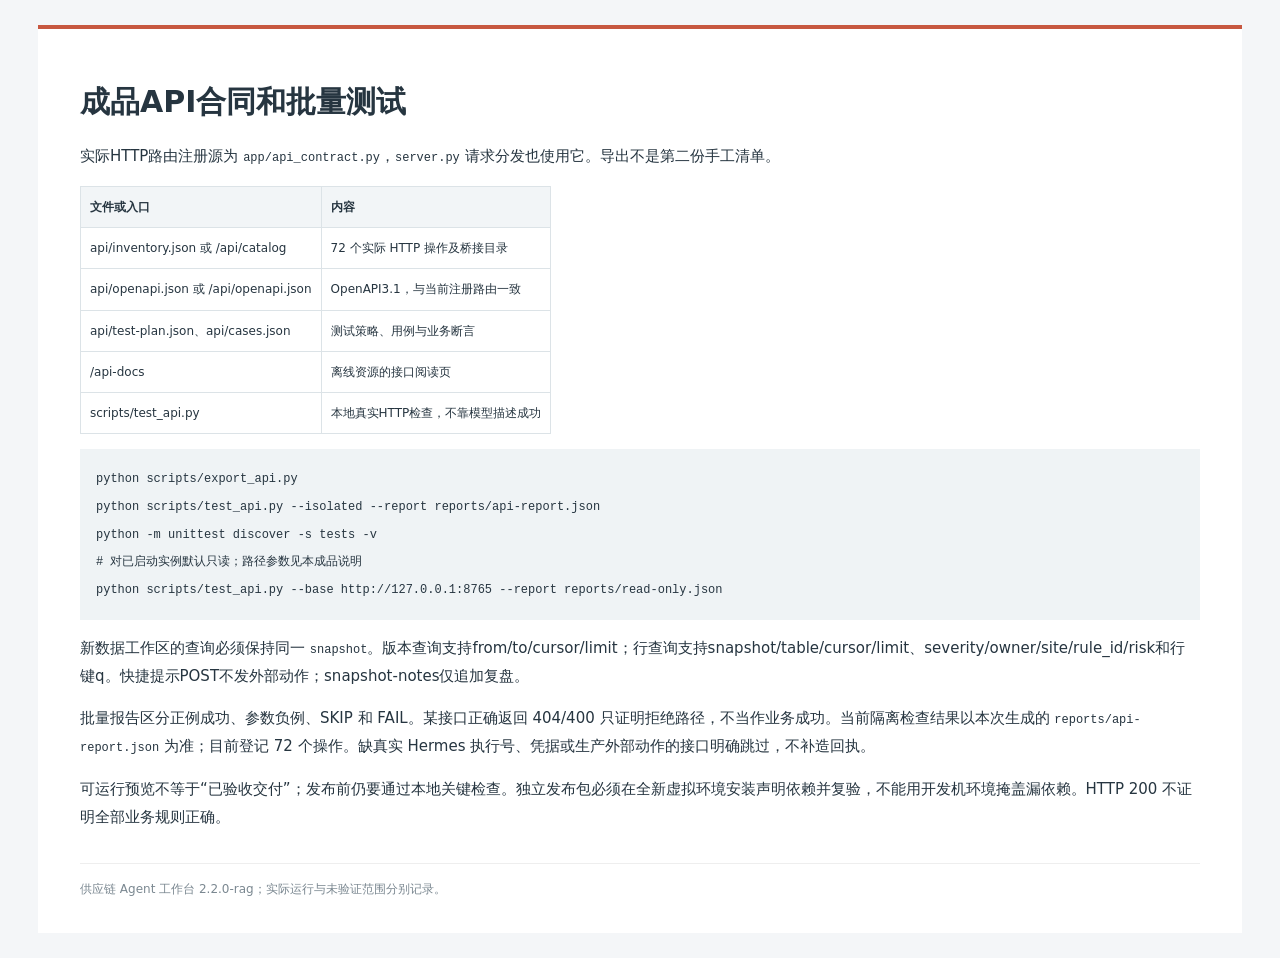
==== docs/API合同与验收分层.html @ a8e3ebae "Initial open-source release" ====
<!doctype html><html lang="zh-CN"><head><meta charset="utf-8"><meta name="viewport" content="width=device-width,initial-scale=1"><title>成品API合同和批量测试</title><style>body{background:#f4f6f8;color:#263540;margin:0;font:15px/1.85 system-ui,"Microsoft YaHei",sans-serif}main{max-width:1120px;margin:25px auto;padding:32px 42px;background:white;border-top:4px solid #c75840}h1{font-size:30px;line-height:1.4}h2{font-size:22px;margin-top:32px;border-bottom:1px solid #e1e5e8;padding-bottom:8px}h3{font-size:17px}a{color:#ac4a34;overflow-wrap:anywhere}table{border-collapse:collapse;font-size:12px;width:100%;display:block;overflow:auto}td,th{border:1px solid #dce3e7;padding:9px;vertical-align:top;text-align:left}th{background:#f2f5f7}pre{background:#eff3f5;padding:16px;overflow:auto;max-height:560px}code{font:12px/1.7 Consolas,monospace;overflow-wrap:anywhere}blockquote{border-left:3px solid #d0937f;background:#fbf7f3;margin:18px 0;padding:10px 17px}nav{display:flex;flex-wrap:wrap;gap:15px;font-size:12px;border-bottom:1px solid #eee;padding-bottom:13px}footer{font-size:12px;color:#7b8891;border-top:1px solid #eee;margin-top:32px;padding-top:14px}img{max-width:100%}@media(max-width:700px){main{margin:0;padding:20px}h1{font-size:25px}}</style></head><body><main><h1>成品API合同和批量测试</h1>
<p>实际HTTP路由注册源为 <code>app/api_contract.py</code>，<code>server.py</code> 请求分发也使用它。导出不是第二份手工清单。</p>
<table>
<thead>
<tr>
<th>文件或入口</th>
<th>内容</th>
</tr>
</thead>
<tbody>
<tr>
<td>api/inventory.json 或 /api/catalog</td>
<td>72 个实际 HTTP 操作及桥接目录</td>
</tr>
<tr>
<td>api/openapi.json 或 /api/openapi.json</td>
<td>OpenAPI3.1，与当前注册路由一致</td>
</tr>
<tr>
<td>api/test-plan.json、api/cases.json</td>
<td>测试策略、用例与业务断言</td>
</tr>
<tr>
<td>/api-docs</td>
<td>离线资源的接口阅读页</td>
</tr>
<tr>
<td>scripts/test_api.py</td>
<td>本地真实HTTP检查，不靠模型描述成功</td>
</tr>
</tbody>
</table>
<pre><code class="language-bash">python scripts/export_api.py
python scripts/test_api.py --isolated --report reports/api-report.json
python -m unittest discover -s tests -v
# 对已启动实例默认只读；路径参数见本成品说明
python scripts/test_api.py --base http://127.0.0.1:8765 --report reports/read-only.json
</code></pre>
<p>新数据工作区的查询必须保持同一 <code>snapshot</code>。版本查询支持from/to/cursor/limit；行查询支持snapshot/table/cursor/limit、severity/owner/site/rule_id/risk和行键q。快捷提示POST不发外部动作；snapshot-notes仅追加复盘。</p>
<p>批量报告区分正例成功、参数负例、SKIP 和 FAIL。某接口正确返回 404/400 只证明拒绝路径，不当作业务成功。当前隔离检查结果以本次生成的 <code>reports/api-report.json</code> 为准；目前登记 72 个操作。缺真实 Hermes 执行号、凭据或生产外部动作的接口明确跳过，不补造回执。</p>
<p>可运行预览不等于“已验收交付”；发布前仍要通过本地关键检查。独立发布包必须在全新虚拟环境安装声明依赖并复验，不能用开发机环境掩盖漏依赖。HTTP 200 不证明全部业务规则正确。</p>
<footer>供应链 Agent 工作台 2.2.0-rag；实际运行与未验证范围分别记录。</footer></main></body></html>
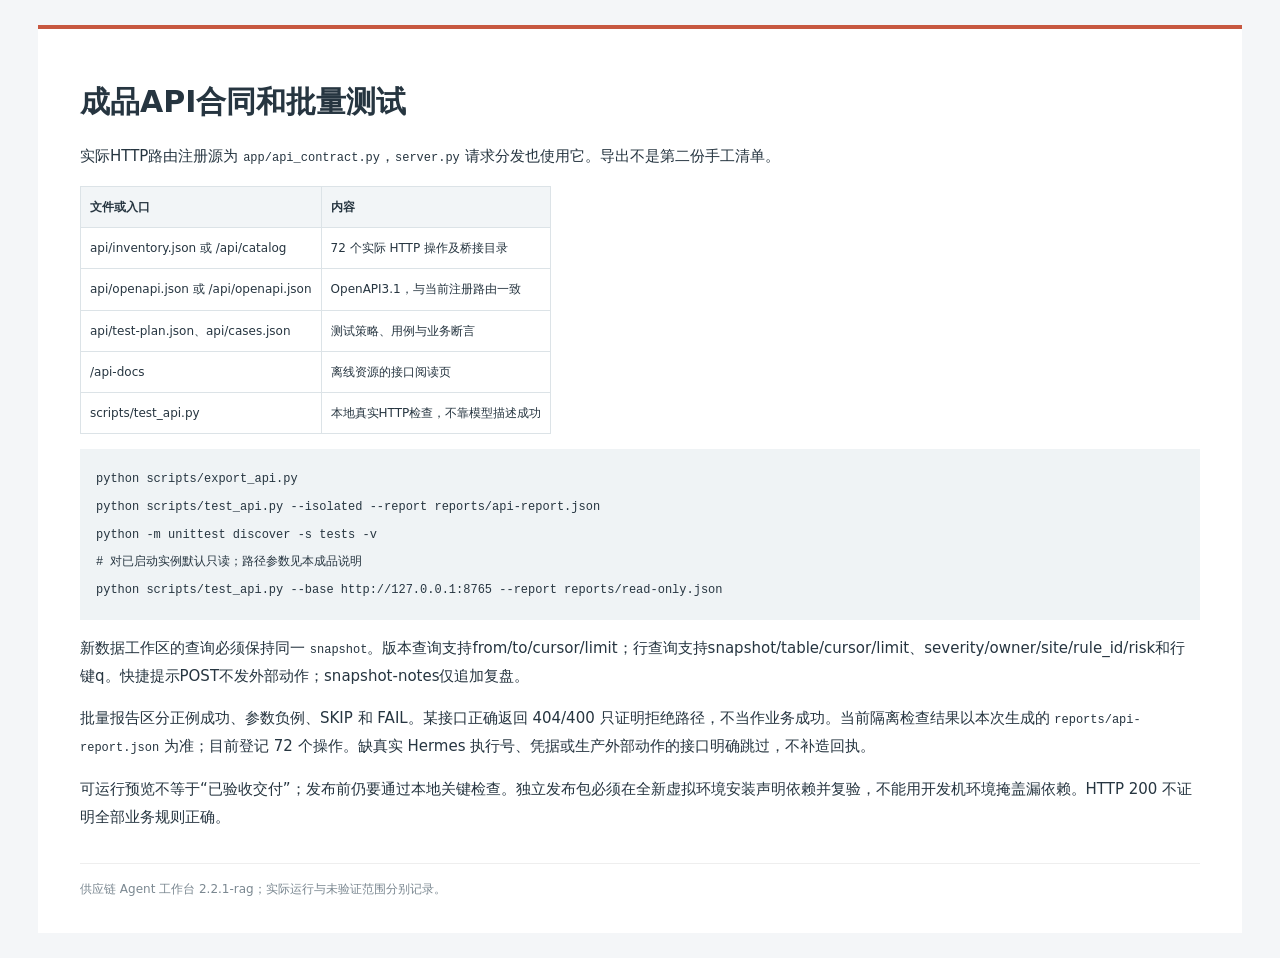
==== commit 22c6d7e3: "Sanitize all synthetic scenario data" ====
--- a/docs/API合同与验收分层.html
+++ b/docs/API合同与验收分层.html
@@ -39,4 +39,4 @@
 <p>新数据工作区的查询必须保持同一 <code>snapshot</code>。版本查询支持from/to/cursor/limit；行查询支持snapshot/table/cursor/limit、severity/owner/site/rule_id/risk和行键q。快捷提示POST不发外部动作；snapshot-notes仅追加复盘。</p>
 <p>批量报告区分正例成功、参数负例、SKIP 和 FAIL。某接口正确返回 404/400 只证明拒绝路径，不当作业务成功。当前隔离检查结果以本次生成的 <code>reports/api-report.json</code> 为准；目前登记 72 个操作。缺真实 Hermes 执行号、凭据或生产外部动作的接口明确跳过，不补造回执。</p>
 <p>可运行预览不等于“已验收交付”；发布前仍要通过本地关键检查。独立发布包必须在全新虚拟环境安装声明依赖并复验，不能用开发机环境掩盖漏依赖。HTTP 200 不证明全部业务规则正确。</p>
-<footer>供应链 Agent 工作台 2.2.0-rag；实际运行与未验证范围分别记录。</footer></main></body></html>
+<footer>供应链 Agent 工作台 2.2.1-rag；实际运行与未验证范围分别记录。</footer></main></body></html>
